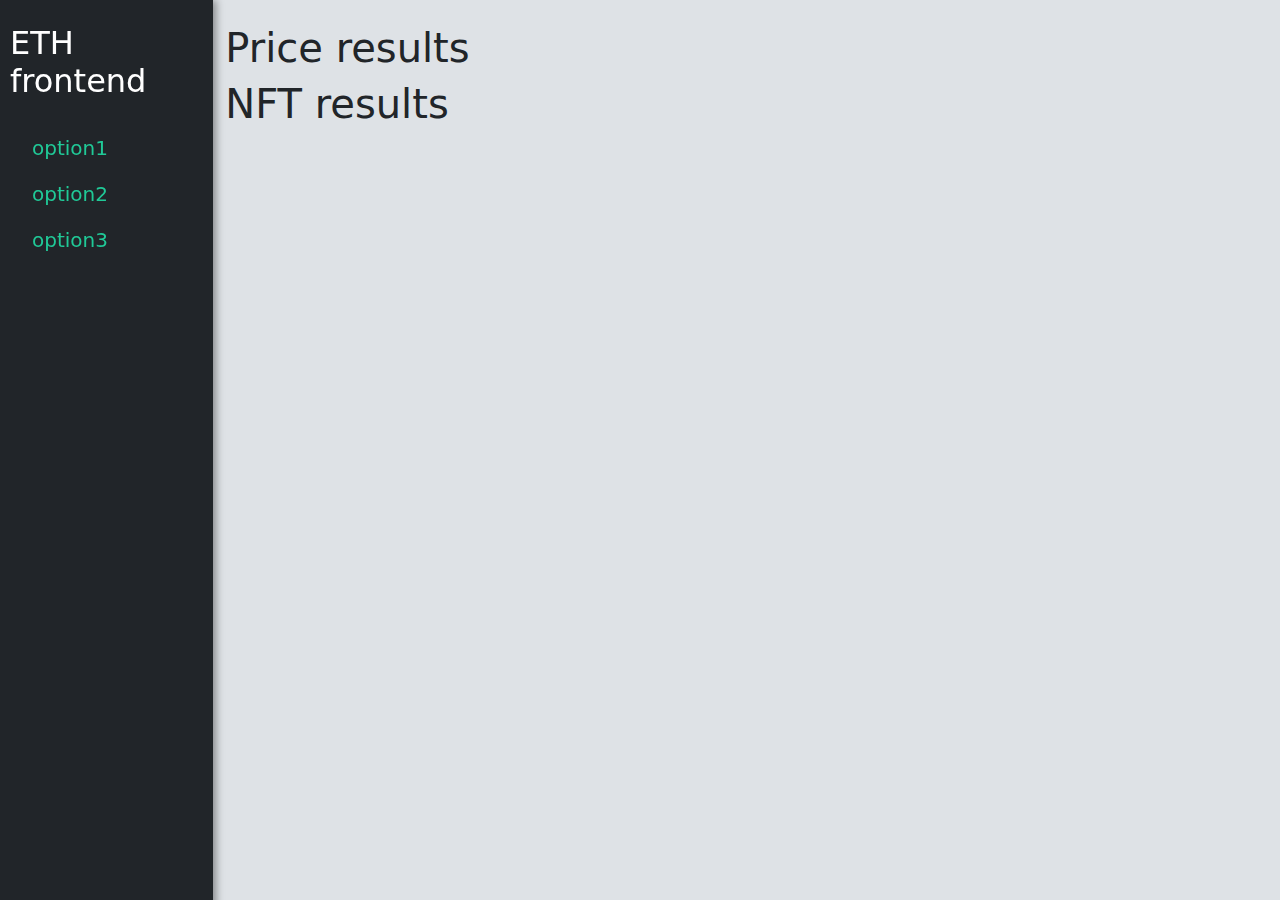
==== index.html @ bdaf958f "Add files via upload" ====
<!DOCTYPE html>
<html lang="en">

    <head>
        <title>ETH</title>
        <meta charset="utf-8">
        <meta name="viewport" content="width=device-width, initial-scale=1">
        <link rel="stylesheet" type="text/css" href="static/css/bootstrap.min.css">
        <link rel="stylesheet" type="text/css" href="static/css/bootstrap-icons.css">
        <link rel="stylesheet" type="text/css" href="static/css/styles.css">
        <link rel="icon" type="text/css" href="static/favicon.ico" type="image/x-icon">
    </head>

    <body style="overscroll-behavior-y: none;">

        <div class="container-fluid">
            <div class="row">
      
                <!-- SIDEBAR -->
                <nav class="pt-4 col-2 d-md-block bg-dark sidebar collapse">
                  <div class="position-sticky">
                    <h2 class="sidebar-title">ETH<br>frontend</h2>
                    <ul class="navbar-nav flex-column my-4">
                      <li class="nav-item">
                        <a class="nav-link" href="#">option1</a>
                      </li>
                      <li class="nav-item">
                        <a class="nav-link" href="#">option2</a>
                      </li>
                      <li class="nav-item">
                        <a class="nav-link" href="#">option3</a>
                      </li>
                    </ul>
                  </div>
                </nav>

                <!-- Main page content -->
                <main class="col-10 ms-auto py-4">


                    <h1>Price results</h1>
                    <div id="price-results"></div>
                    
                    <h1>NFT results</h1>
                    <div id="nft-results"></div>
                    
                    <br><br><br><br><br><br>
                </main>

            </div>
       </div>

    <!-- import javascript files -->
    <script src="static/js/jquery_v_3_5_1.js"></script> 
    <script src="static/js/bootstrap.bundle.min.js"></script>
    <script src="static/js/plotly-latest.min.js"></script>
    <script src="static/js/d3.min.js"></script>
    
    <script src="static/js/init-app.js"></script>


    </body>

</html>
---- static/css/styles.css ----
body {
    background-color: #dee2e6;
}

.sidebar {
    position: fixed;
    top: 0;
    bottom: 0;
    left: 0;
    z-index: 100;
    height: 10000px;
    box-shadow: 3px 0px 8px 0px rgba(0,0,0,0.4);
    padding-left: 0rem;
    padding-right: 0rem;
}

.sidebar .sidebar-title {
    color: white;
    margin-left: 10px;
    margin-right: 10px;
}


.sidebar .nav-link {
    font-size: 1.25rem;
    color: #20c997;
    margin-left: 0px;
    margin-right: 0px;
    padding-left: 2rem;
    padding-right: 2rem;
}
.sidebar .nav-link:hover {
    color: #212529;
    background-color: #20c997;
}


.card {
    box-shadow: 0px 5px 8px 0px rgba(0,0,0,0.4);
    margin: 25px 25px 25px 25px;
};

/* plotly styling */
.js-plotly-plot .plotly .modebar {
    left: 50%;
    top: 50%;
    transform: translateX(-50%);
}
.plot-div {
    display: inline-block;
}
.plot-parent-div {
    overflow: auto;
    text-align: center;
    border: 1px solid lightgray;
    border-radius: 3px;
}



/* Bootstrap 5 colors

$blue:    #0d6efd;
$indigo:  #6610f2;
$purple:  #6f42c1;
$pink:    #d63384;
$red:     #dc3545;
$orange:  #fd7e14;
$yellow:  #ffc107;
$green:   #198754;
$teal:    #20c997;
$cyan:    #0dcaf0;

$primary:       $blue;
$secondary:     $gray-600;
$success:       $green;
$info:          $cyan;
$warning:       $yellow;
$danger:        $red;
$light:         $gray-100;
$dark:          $gray-900;

$white:    #fff;
$gray-100: #f8f9fa;
$gray-200: #e9ecef;
$gray-300: #dee2e6;
$gray-400: #ced4da;
$gray-500: #adb5bd;
$gray-600: #6c757d;
$gray-700: #495057;
$gray-800: #343a40;
$gray-900: #212529;
$black:    #000;


*/
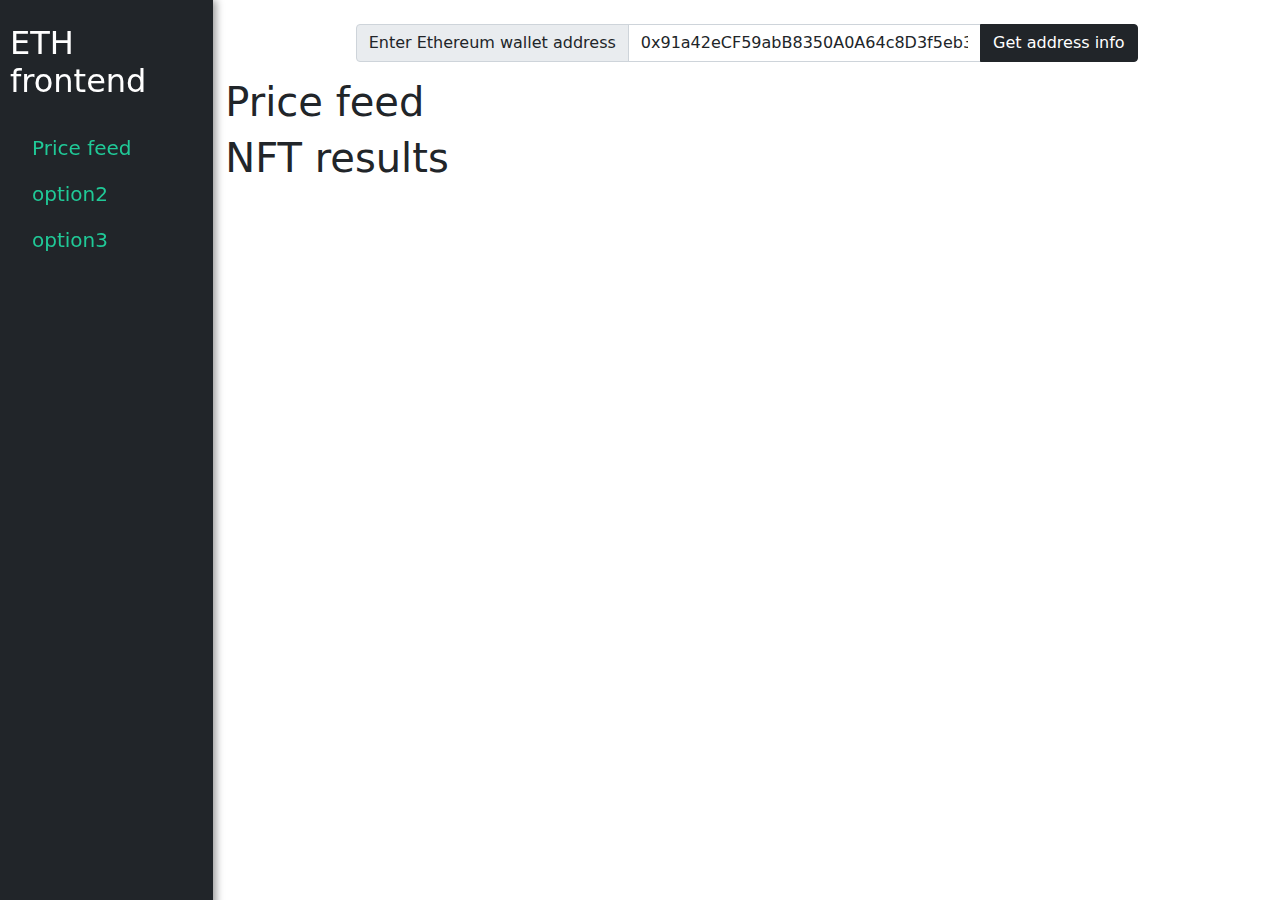
==== commit 63d05135: "Add files via upload" ====
--- a/index.html
+++ b/index.html
@@ -8,6 +8,7 @@
         <link rel="stylesheet" type="text/css" href="static/css/bootstrap.min.css">
         <link rel="stylesheet" type="text/css" href="static/css/bootstrap-icons.css">
         <link rel="stylesheet" type="text/css" href="static/css/styles.css">
+        <link rel="stylesheet" type="text/css" href="static/css/datatables_bootstrap.css">
         <link rel="icon" type="text/css" href="static/favicon.ico" type="image/x-icon">
     </head>
 
@@ -22,7 +23,7 @@
                     <h2 class="sidebar-title">ETH<br>frontend</h2>
                     <ul class="navbar-nav flex-column my-4">
                       <li class="nav-item">
-                        <a class="nav-link" href="#">option1</a>
+                        <a class="nav-link" href="#price-feed-div">Price feed</a>
                       </li>
                       <li class="nav-item">
                         <a class="nav-link" href="#">option2</a>
@@ -38,11 +39,25 @@
                 <main class="col-10 ms-auto py-4">
 
 
-                    <h1>Price results</h1>
-                    <div id="price-results"></div>
+
+                    <div class="input-group w-75 mb-3 mx-auto">
+                        <span class="input-group-text">Enter Ethereum wallet address</span>
+                        <input type="text" class="form-control" value="0x91a42eCF59abB8350A0A64c8D3f5eb3bD08cc6c2" placeholder="0x91a42eCF59abB8350A0A64c8D3f5eb3bD08cc6c2">
+                        <button class="btn btn-dark" type="button" id="button-addon2">Get address info</button>
+                    </div>
+
+
+
+                    
+                    <div id="price-feed-div" style="width:100%; overflow:auto;">
+                        <h1>Price feed</h1>
+                    </div>
+                    
+                  
                     
                     <h1>NFT results</h1>
                     <div id="nft-results"></div>
+                 
                     
                     <br><br><br><br><br><br>
                 </main>
@@ -55,7 +70,10 @@
     <script src="static/js/bootstrap.bundle.min.js"></script>
     <script src="static/js/plotly-latest.min.js"></script>
     <script src="static/js/d3.min.js"></script>
+    <script src="static/js/datatables_jquery.js"></script>
+    <script src="static/js/datatables_bootstrap.js"></script>
     
+    <script src="static/js/utils.js"></script>
     <script src="static/js/init-app.js"></script>
 
 
--- a/static/css/styles.css
+++ b/static/css/styles.css
@@ -1,6 +1,6 @@
 
 body {
-    background-color: #dee2e6;
+   /* background-color: #adb5bd;*/
 }
 
 .sidebar {
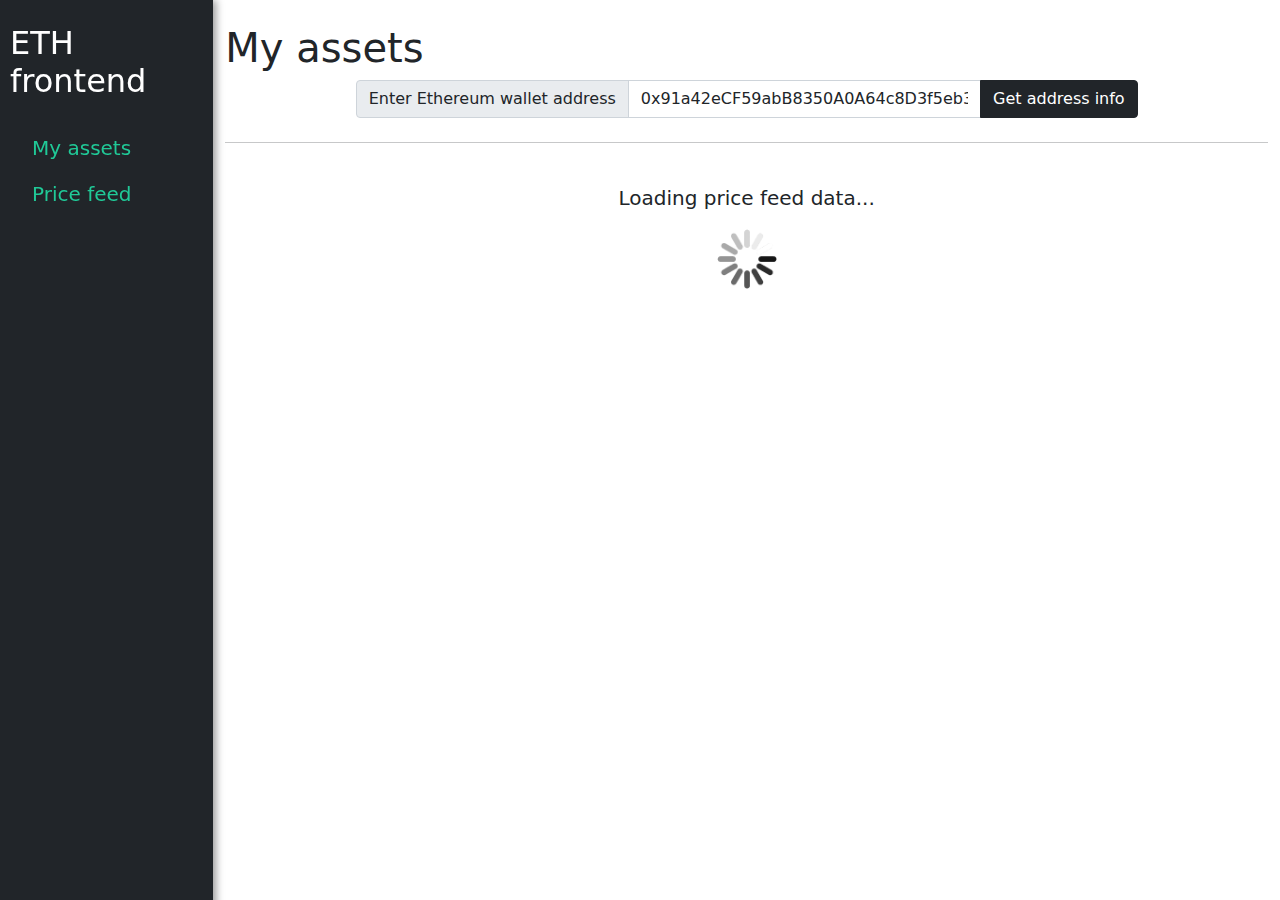
==== commit 359cbf3d: "Add files via upload" ====
--- a/index.html
+++ b/index.html
@@ -8,7 +8,7 @@
         <link rel="stylesheet" type="text/css" href="static/css/bootstrap.min.css">
         <link rel="stylesheet" type="text/css" href="static/css/bootstrap-icons.css">
         <link rel="stylesheet" type="text/css" href="static/css/styles.css">
-        <link rel="stylesheet" type="text/css" href="static/css/datatables_bootstrap.css">
+        <link rel="stylesheet" type="text/css" href="static/css/dataTables.bootstrap5.min.css">
         <link rel="icon" type="text/css" href="static/favicon.ico" type="image/x-icon">
     </head>
 
@@ -23,13 +23,10 @@
                     <h2 class="sidebar-title">ETH<br>frontend</h2>
                     <ul class="navbar-nav flex-column my-4">
                       <li class="nav-item">
-                        <a class="nav-link" href="#price-feed-div">Price feed</a>
+                        <a class="nav-link" href="#assets-div">My assets</a>
                       </li>
                       <li class="nav-item">
-                        <a class="nav-link" href="#">option2</a>
-                      </li>
-                      <li class="nav-item">
-                        <a class="nav-link" href="#">option3</a>
+                        <a class="nav-link" href="#price-feed-div">Price feed</a>
                       </li>
                     </ul>
                   </div>
@@ -40,24 +37,52 @@
 
 
 
-                    <div class="input-group w-75 mb-3 mx-auto">
-                        <span class="input-group-text">Enter Ethereum wallet address</span>
-                        <input type="text" class="form-control" value="0x91a42eCF59abB8350A0A64c8D3f5eb3bD08cc6c2" placeholder="0x91a42eCF59abB8350A0A64c8D3f5eb3bD08cc6c2">
-                        <button class="btn btn-dark" type="button" id="button-addon2">Get address info</button>
+
+
+                    <div id="assets-div">
+          
+                        <h1>My assets</h1>
+
+
+                        <div class="input-group w-75 mb-3 mx-auto">
+                            <span class="input-group-text">Enter Ethereum wallet address</span>
+                            <input id="address-input" type="text" class="form-control" value="0x91a42eCF59abB8350A0A64c8D3f5eb3bD08cc6c2" placeholder="0x91a42eCF59abB8350A0A64c8D3f5eb3bD08cc6c2">
+                            <button class="btn btn-dark" type="button" id="submit-address">Get address info</button>
+                        </div>
+
+
+                        <div id="assets-content"></div>
+
+                        <div class='text-center' id="assets-loading" style="display:none;">
+                            <p class='lead text-center pt-3'>Loading address assets...</p>
+                            <div class='pb-3'>
+                                <img src="static/loading.gif" alt="Loading spinner" id='spinner' style="width:60px;">
+                            </div>
+                        </div>
                     </div>
 
 
 
-                    
-                    <div id="price-feed-div" style="width:100%; overflow:auto;">
-                        <h1>Price feed</h1>
+
+                    <hr class="my-4">
+
+
+                    <div id="price-feed-div">
+                        <div class='text-center' id="price-feed-loading">
+                            <p class='lead text-center pt-3'>Loading price feed data...</p>
+                            <div class='pb-3'>
+                                <img src="static/loading.gif" alt="Loading spinner" id='spinner' style="width:60px;">
+                            </div>
+                        </div>
+                        <div id="price-feed-content" style="display:none;">
+                            <h1>Price feed</h1>
+                            <p>Prices retrived from <a href="https://www.coingecko.com/en/api" target="_blank">CoinGecko API</a></p>
+                        </div>
                     </div>
                     
                   
-                    
-                    <h1>NFT results</h1>
-                    <div id="nft-results"></div>
-                 
+
+             
                     
                     <br><br><br><br><br><br>
                 </main>
@@ -70,8 +95,8 @@
     <script src="static/js/bootstrap.bundle.min.js"></script>
     <script src="static/js/plotly-latest.min.js"></script>
     <script src="static/js/d3.min.js"></script>
-    <script src="static/js/datatables_jquery.js"></script>
-    <script src="static/js/datatables_bootstrap.js"></script>
+    <script src="static/js/jquery.dataTables.min.js"></script>
+    <script src="static/js/dataTables.bootstrap5.min.js"></script>
     
     <script src="static/js/utils.js"></script>
     <script src="static/js/init-app.js"></script>
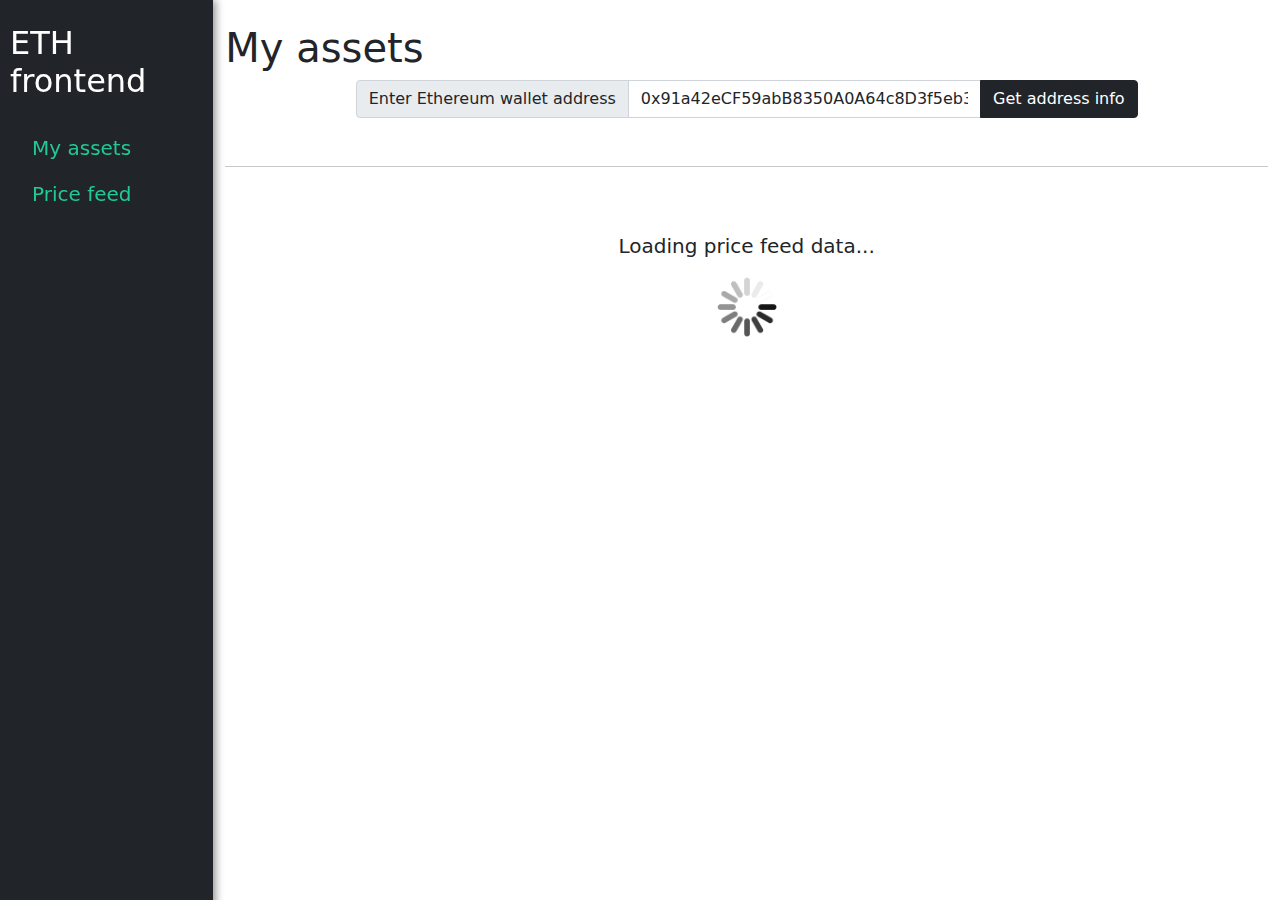
==== commit 8320703a: "Add files via upload" ====
--- a/index.html
+++ b/index.html
@@ -51,7 +51,11 @@
                         </div>
 
 
-                        <div id="assets-content"></div>
+                        <div id="assets-content" class='mt-3' style="display:none;">
+                            <div id='my-ether' class='my-3'></div>
+                            <div id='my-tokens' class='my-3'></div>
+                            <div id='my-nfts' class='my-3'></div>
+                        </div>
 
                         <div class='text-center' id="assets-loading" style="display:none;">
                             <p class='lead text-center pt-3'>Loading address assets...</p>
@@ -64,7 +68,7 @@
 
 
 
-                    <hr class="my-4">
+                    <hr class="my-5">
 
 
                     <div id="price-feed-div">
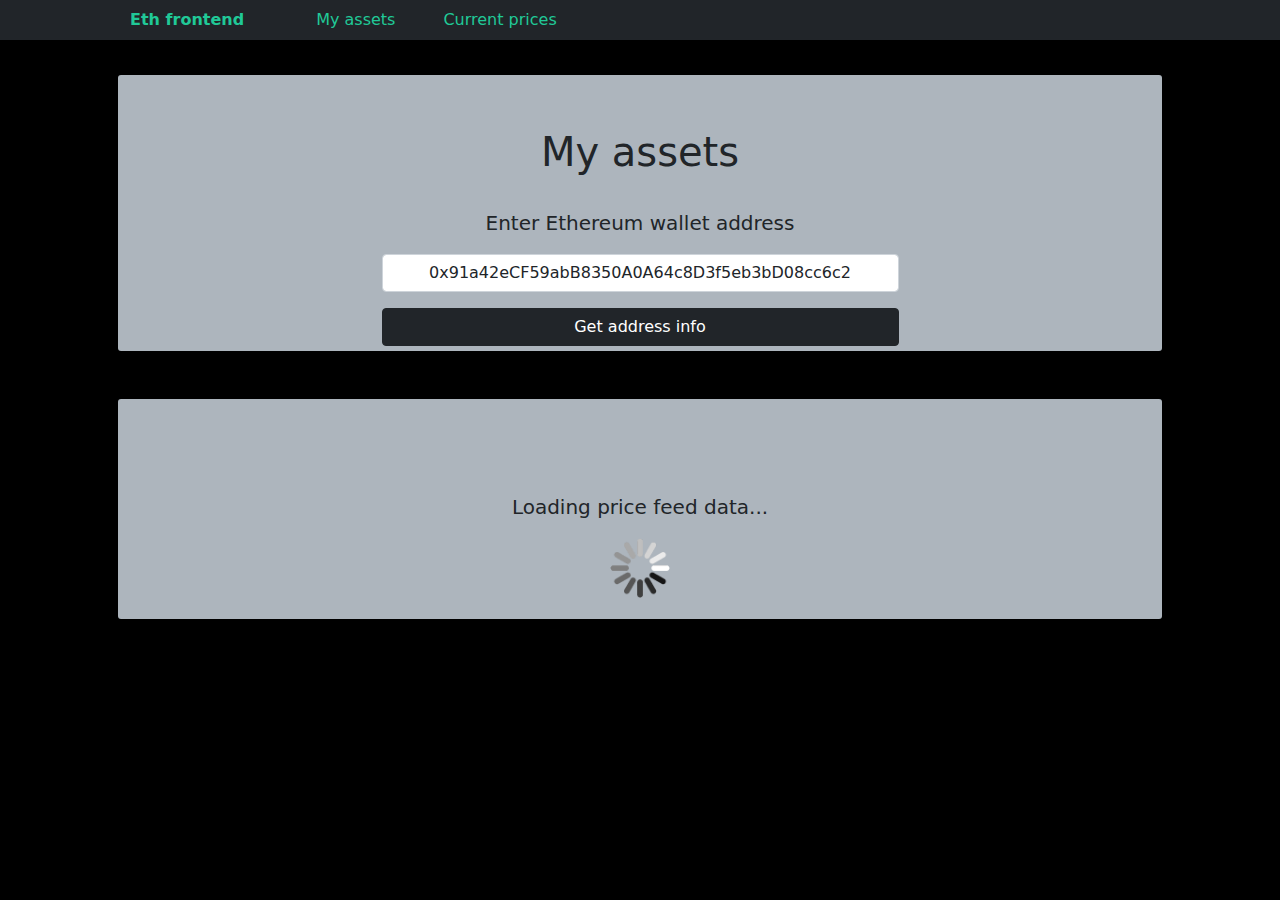
==== commit 93a87dbf: "Add files via upload" ====
--- a/index.html
+++ b/index.html
@@ -12,87 +12,100 @@
         <link rel="icon" type="text/css" href="static/favicon.ico" type="image/x-icon">
     </head>
 
+
     <body style="overscroll-behavior-y: none;">
 
-        <div class="container-fluid">
-            <div class="row">
-      
-                <!-- SIDEBAR -->
-                <nav class="pt-4 col-2 d-md-block bg-dark sidebar collapse">
-                  <div class="position-sticky">
-                    <h2 class="sidebar-title">ETH<br>frontend</h2>
-                    <ul class="navbar-nav flex-column my-4">
-                      <li class="nav-item">
-                        <a class="nav-link" href="#assets-div">My assets</a>
-                      </li>
-                      <li class="nav-item">
-                        <a class="nav-link" href="#price-feed-div">Price feed</a>
-                      </li>
+
+        <!-- TOP NAVBAR -->
+        <nav class="navbar fixed-top navbar-expand-lg bg-dark py-0">
+            <div class="container">
+                <a class="navbar-brand px-5 mx-0" href="#">Eth frontend</a>
+                <button class="navbar-toggler btn-outline-light" type="button" data-bs-toggle="collapse" data-bs-target="#navbarNav">
+                    <i class="bi bi-list"></i>
+                </button>
+                <div class="collapse navbar-collapse" id="navbarNav">
+                    <ul class="navbar-nav">
+                        <li class="nav-item">
+                            <a class="nav-link px-4" href="#assets-div">My assets</a>
+                        </li>
+                        <li class="nav-item">
+                            <a class="nav-link px-4" href="#price-feed-div">Current prices</a>
+                        </li>
                     </ul>
-                  </div>
-                </nav>
-
-                <!-- Main page content -->
-                <main class="col-10 ms-auto py-4">
+                    <!--
+                    <ul class="navbar-nav ms-auto justify-content-end">
+                        <li class="nav-item">
+                            <span class="nav-link nav-static">msg</span>
+                        </li>
+                    </ul>
+                    -->
+                </div>
+            </div>
+        </nav>
 
 
 
 
 
-                    <div id="assets-div">
-          
-                        <h1>My assets</h1>
+
+        <!-- Main page content -->
+        <main class="container px-5 pb-5" style="padding-top: 75px;">
+
+            <div id="assets-div" class="content mb-5">
+                <br><br>
+  
+                <h1 class='text-center'>My assets</h1>
+                <br>
+
+                <div class="text-center">
+                    <p class="lead">Enter Ethereum wallet address</p>
+                    <input id="address-input" type="text" class="form-control w-50 mx-auto text-center" value="0x91a42eCF59abB8350A0A64c8D3f5eb3bD08cc6c2" placeholder="0x91a42eCF59abB8350A0A64c8D3f5eb3bD08cc6c2">
+                    <button class="btn btn-dark w-50 mt-3" type="button" id="submit-address">Get address info</button>
+                </div>
 
 
-                        <div class="input-group w-75 mb-3 mx-auto">
-                            <span class="input-group-text">Enter Ethereum wallet address</span>
-                            <input id="address-input" type="text" class="form-control" value="0x91a42eCF59abB8350A0A64c8D3f5eb3bD08cc6c2" placeholder="0x91a42eCF59abB8350A0A64c8D3f5eb3bD08cc6c2">
-                            <button class="btn btn-dark" type="button" id="submit-address">Get address info</button>
-                        </div>
+                <div id="assets-content" class='mt-3' style="display:none;">
+                    <div id='my-ether' class='my-3'></div>
+                    <div id='my-tokens' class='my-3'></div>
+                    <div id='my-nfts' class='my-3'></div>
+                </div>
 
-
-                        <div id="assets-content" class='mt-3' style="display:none;">
-                            <div id='my-ether' class='my-3'></div>
-                            <div id='my-tokens' class='my-3'></div>
-                            <div id='my-nfts' class='my-3'></div>
-                        </div>
-
-                        <div class='text-center' id="assets-loading" style="display:none;">
-                            <p class='lead text-center pt-3'>Loading address assets...</p>
-                            <div class='pb-3'>
-                                <img src="static/loading.gif" alt="Loading spinner" id='spinner' style="width:60px;">
-                            </div>
-                        </div>
+                <div class='text-center' id="assets-loading" style="display:none;">
+                    <p class='lead text-center pt-3'>Loading address assets...</p>
+                    <div class='pb-3'>
+                        <img src="static/loading.gif" alt="Loading spinner" id='spinner' style="width:60px;">
                     </div>
+                </div>
+            </div>
 
 
 
 
-                    <hr class="my-5">
 
 
-                    <div id="price-feed-div">
-                        <div class='text-center' id="price-feed-loading">
-                            <p class='lead text-center pt-3'>Loading price feed data...</p>
-                            <div class='pb-3'>
-                                <img src="static/loading.gif" alt="Loading spinner" id='spinner' style="width:60px;">
-                            </div>
-                        </div>
-                        <div id="price-feed-content" style="display:none;">
-                            <h1>Price feed</h1>
-                            <p>Prices retrived from <a href="https://www.coingecko.com/en/api" target="_blank">CoinGecko API</a></p>
-                        </div>
+
+            <div id="price-feed-div" class='mt-5 content'>
+                <br><br><br>
+                <div class='text-center' id="price-feed-loading">
+                    <p class='lead text-center pt-3'>Loading price feed data...</p>
+                    <div class='pb-3'>
+                        <img src="static/loading.gif" alt="Loading spinner" id='spinner' style="width:60px;">
                     </div>
-                    
-                  
+                </div>
+                <div id="price-feed-content" style="display:none;">
+                    <h1 class='text-center'>Current prices</h1>
+                    <p class='text-center'>Data retrieved from <a href="https://www.coingecko.com/en/api" target="_blank">CoinGecko API</a></p>
+                </div>
+            </div>
+            
+          
 
-             
-                    
-                    <br><br><br><br><br><br>
-                </main>
+     
+            
+            <br><br><br><br><br><br>
+        </main>
 
-            </div>
-       </div>
+
 
     <!-- import javascript files -->
     <script src="static/js/jquery_v_3_5_1.js"></script> 
@@ -105,6 +118,11 @@
     <script src="static/js/utils.js"></script>
     <script src="static/js/init-app.js"></script>
 
+    <!--
+    <script src="static/js/moralis.min.js"></script>
+    <script src="static/js/moralis-utils.js"></script>
+    -->
+
 
     </body>
 
--- a/static/css/styles.css
+++ b/static/css/styles.css
@@ -1,44 +1,63 @@
 
 body {
-   /* background-color: #adb5bd;*/
+   background-color: black;
 }
 
-.sidebar {
-    position: fixed;
-    top: 0;
-    bottom: 0;
-    left: 0;
-    z-index: 100;
-    height: 10000px;
-    box-shadow: 3px 0px 8px 0px rgba(0,0,0,0.4);
-    padding-left: 0rem;
-    padding-right: 0rem;
+.content {
+    background-color: #adb5bd;
+    padding: 5px;
+    border-radius: 3px;
 }
-
-.sidebar .sidebar-title {
-    color: white;
-    margin-left: 10px;
-    margin-right: 10px;
+.my-title {
+    color: #20c997;
 }
 
 
-.sidebar .nav-link {
-    font-size: 1.25rem;
-    color: #20c997;
-    margin-left: 0px;
-    margin-right: 0px;
-    padding-left: 2rem;
-    padding-right: 2rem;
+.navbar-brand {
+  color: #20c997;
+  font-size: 1rem;
+  font-weight: 600;
+  background-color: #212529;
+  padding-top: .5rem;
+  padding-bottom: .5rem;
 }
-.sidebar .nav-link:hover {
-    color: #212529;
-    background-color: #20c997;
+.navbar .navbar-brand:hover {
+  color: #20c997;
+  background-color: #495057;
+}
+
+.navbar .nav-link {
+  color:  #20c997;
+  font-weight: 400;
+  font-size: 1rem;
+  padding-top: .5rem;
+  padding-bottom: .5rem;
+}
+.navbar .nav-link:hover {
+  color: #20c997;
+  background-color: #495057;
 }
 
 
+.navbar .nav-static {
+  color:  #20c997;
+  font-weight: 350;
+  font-size: 1rem;
+  padding-top: .5rem;
+  padding-bottom: .5rem;
+}
+.navbar .nav-static:hover {
+  color:  #20c997;
+  background-color: #212529;
+}
+
+
+
+
+
 .card {
-    box-shadow: 0px 5px 8px 0px rgba(0,0,0,0.4);
-    margin: 25px 25px 25px 25px;
+    box-shadow: 0px 5px 8px 0px rgba(0,0,0,0.8);
+    margin: 15px 15px 15px 15px;
 };
 
 /* plotly styling */
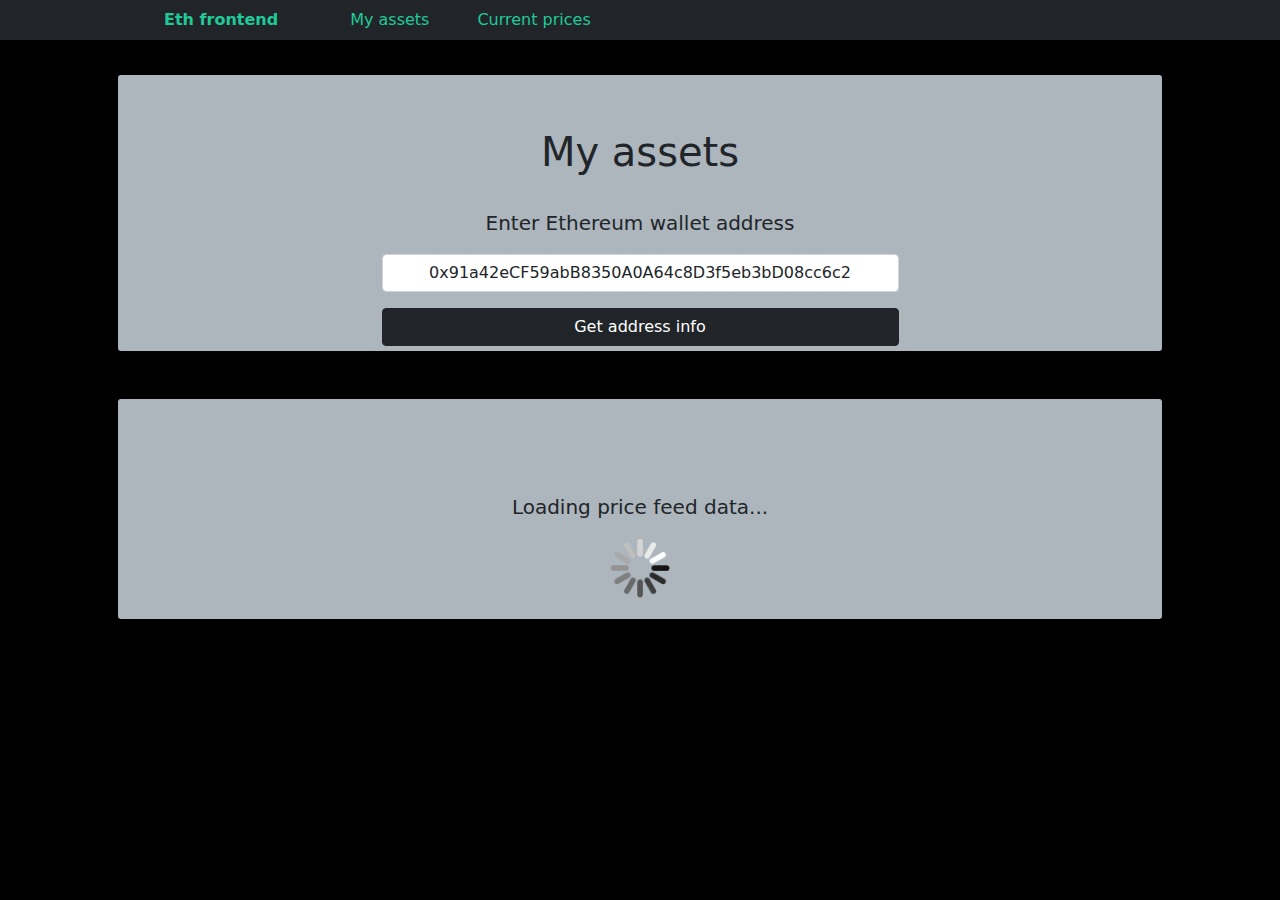
==== commit 671f03f1: "Add files via upload" ====
--- a/index.html
+++ b/index.html
@@ -18,7 +18,7 @@
 
         <!-- TOP NAVBAR -->
         <nav class="navbar fixed-top navbar-expand-lg bg-dark py-0">
-            <div class="container">
+            <div class="container" style="padding-left:46px; padding-right:46px;">
                 <a class="navbar-brand px-5 mx-0" href="#">Eth frontend</a>
                 <button class="navbar-toggler btn-outline-light" type="button" data-bs-toggle="collapse" data-bs-target="#navbarNav">
                     <i class="bi bi-list"></i>
@@ -51,7 +51,7 @@
         <!-- Main page content -->
         <main class="container px-5 pb-5" style="padding-top: 75px;">
 
-            <div id="assets-div" class="content mb-5">
+            <div id="assets-div" class="content mb-5" style="width:100%; overflow:auto;">
                 <br><br>
   
                 <h1 class='text-center'>My assets</h1>
@@ -84,7 +84,7 @@
 
 
 
-            <div id="price-feed-div" class='mt-5 content'>
+            <div id="price-feed-div" class='mt-5 content' style="width:100%; overflow:auto;">
                 <br><br><br>
                 <div class='text-center' id="price-feed-loading">
                     <p class='lead text-center pt-3'>Loading price feed data...</p>
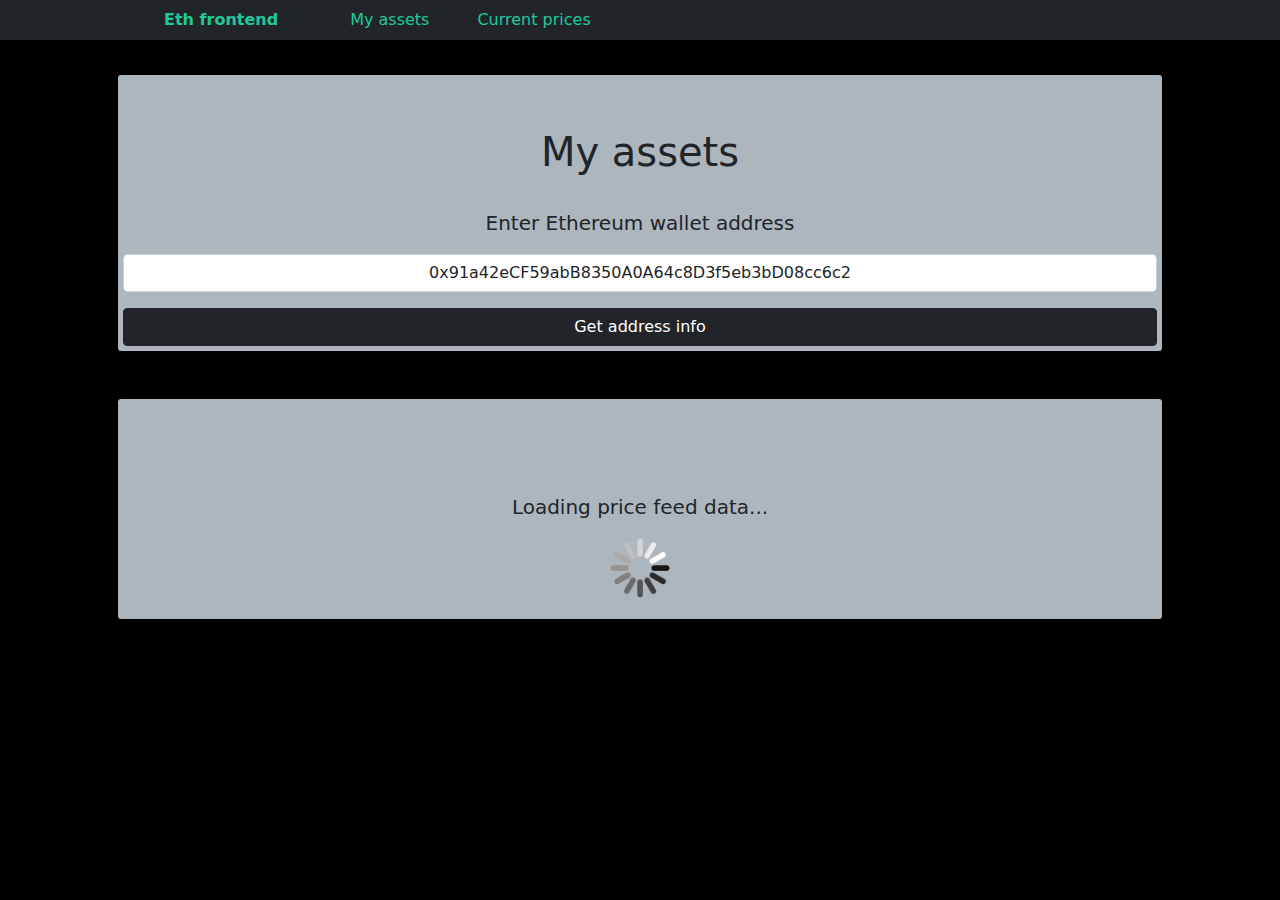
==== commit aca329bd: "Add files via upload" ====
--- a/index.html
+++ b/index.html
@@ -59,8 +59,8 @@
 
                 <div class="text-center">
                     <p class="lead">Enter Ethereum wallet address</p>
-                    <input id="address-input" type="text" class="form-control w-50 mx-auto text-center" value="0x91a42eCF59abB8350A0A64c8D3f5eb3bD08cc6c2" placeholder="0x91a42eCF59abB8350A0A64c8D3f5eb3bD08cc6c2">
-                    <button class="btn btn-dark w-50 mt-3" type="button" id="submit-address">Get address info</button>
+                    <input id="address-input" type="text" class="form-control w-100 mx-auto text-center" value="0x91a42eCF59abB8350A0A64c8D3f5eb3bD08cc6c2" placeholder="0x91a42eCF59abB8350A0A64c8D3f5eb3bD08cc6c2">
+                    <button class="btn btn-dark w-100 mt-3" type="button" id="submit-address">Get address info</button>
                 </div>
 
 
--- a/static/css/styles.css
+++ b/static/css/styles.css
@@ -1,6 +1,10 @@
 
 body {
    background-color: black;
+}
+
+table.dataTable td {
+  font-size: 0.75em;
 }
 
 .content {
